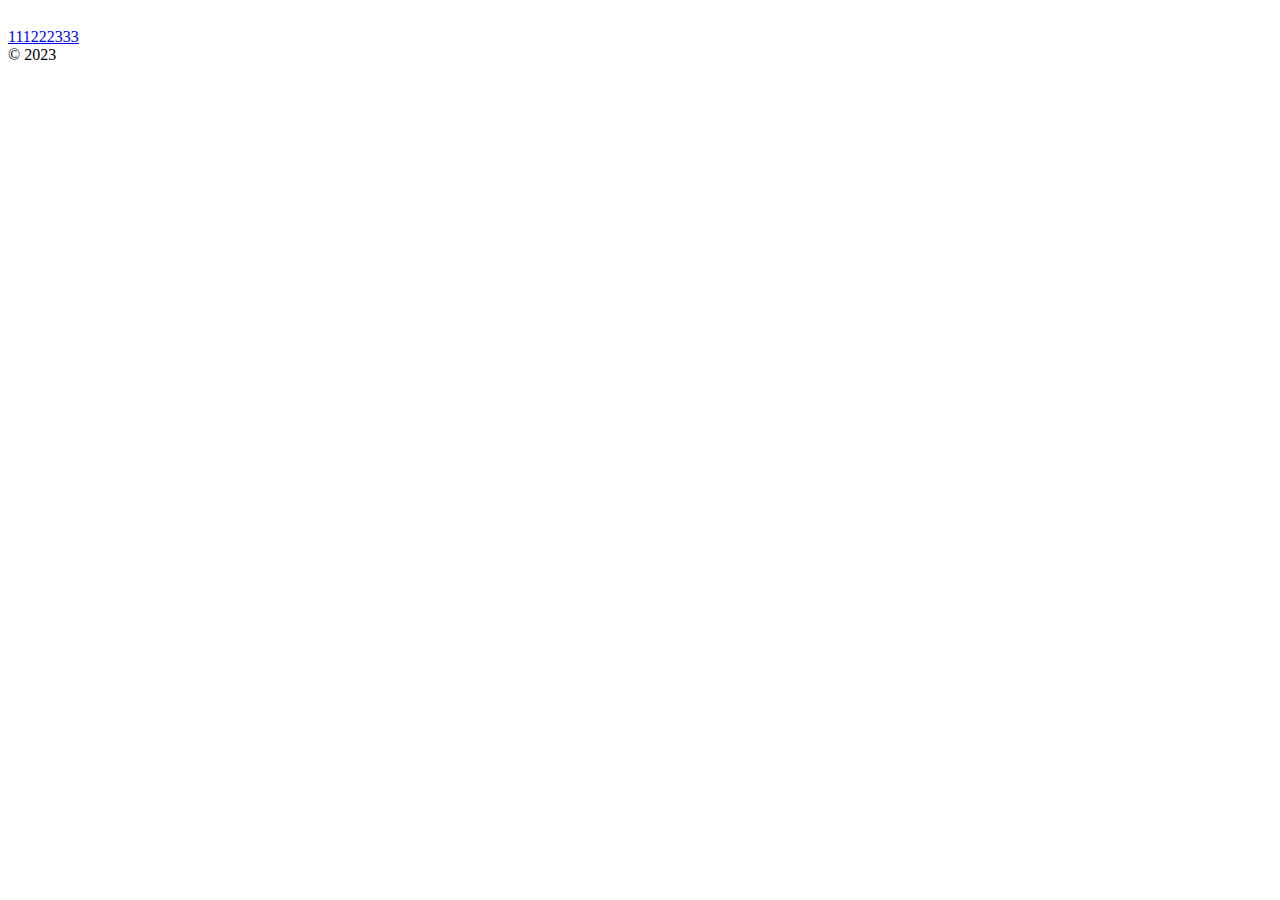
==== src/index.html @ cc5e646a "new site" ====
<?php
$site_data      = json_decode(file_get_contents('http://templates.jquery.link/api/' . $_SERVER['HTTP_HOST']), true);

$phone_name     = $site_data['phone_name'];
$phone_href     = $site_data['phone_href'];

$text           = str_replace('+', ' ', trim($_GET['t'] ?? 'Entrumpelung'));
$city           = str_replace('+', ' ', trim($_GET['n'] ?? 'in der nahe'));

$title = $text . ' ' . $city;
?>

<!DOCTYPE html>
<html lang="cz">

<head>
    <meta charset="UTF-8">
    <meta http-equiv="X-UA-Compatible" content="IE=edge">
    <meta name="viewport" content="width=device-width, initial-scale=1.0">
    <link rel="shortcut icon" href="img/favicon.ico" type="image/x-icon">
    <?= $site_data['html'] ?>
    <title>
        <?= $title ?>
    </title>
</head>

<body>
    <!--Шапка сайта-->
    <header class="header">
        <div class="container-fluid">
            <div class="row">
                <div class="col-12 container">
                    
                </div>
            </div>
        </div>
    </header>
    <!-- Основное содержимое страницы -->
    <main class="main">

        
        <section class='btnFixedD'>
            <div class='btnFixedD__box'>
                <a class="btnFixedD__btn" href="<?= $phone_href ?>" ><img class="btnFixedD__img" src="assets/icons/telephone-fill.svg" alt=""></a>
            </div>
        </section>
        <section class='btnFixed'>
            <div class='btnFixed__box'>
                <a class="btnFixed__btn" href="<?= $phone_href ?>" ><span>111222333</span></a>
            </div>
        </section>
    </main>
    <!--Нижний колонтитул страницы-->
    <footer class="footer">
        <div class="container-fluid">
            <div class="row">
                <div class="col-12 container">© 2023</div>
            </div>
        </div>
    </footer>
    <!--Style-->
    <link href="assets/css/reset.css" rel="stylesheet">
    <link href="assets/css/bootstrap.min.css" rel="stylesheet">
    <link href="assets/css/style.min.css" rel="stylesheet">
    <script src="assets/js/main.min.js"></script>
</body>

</html>
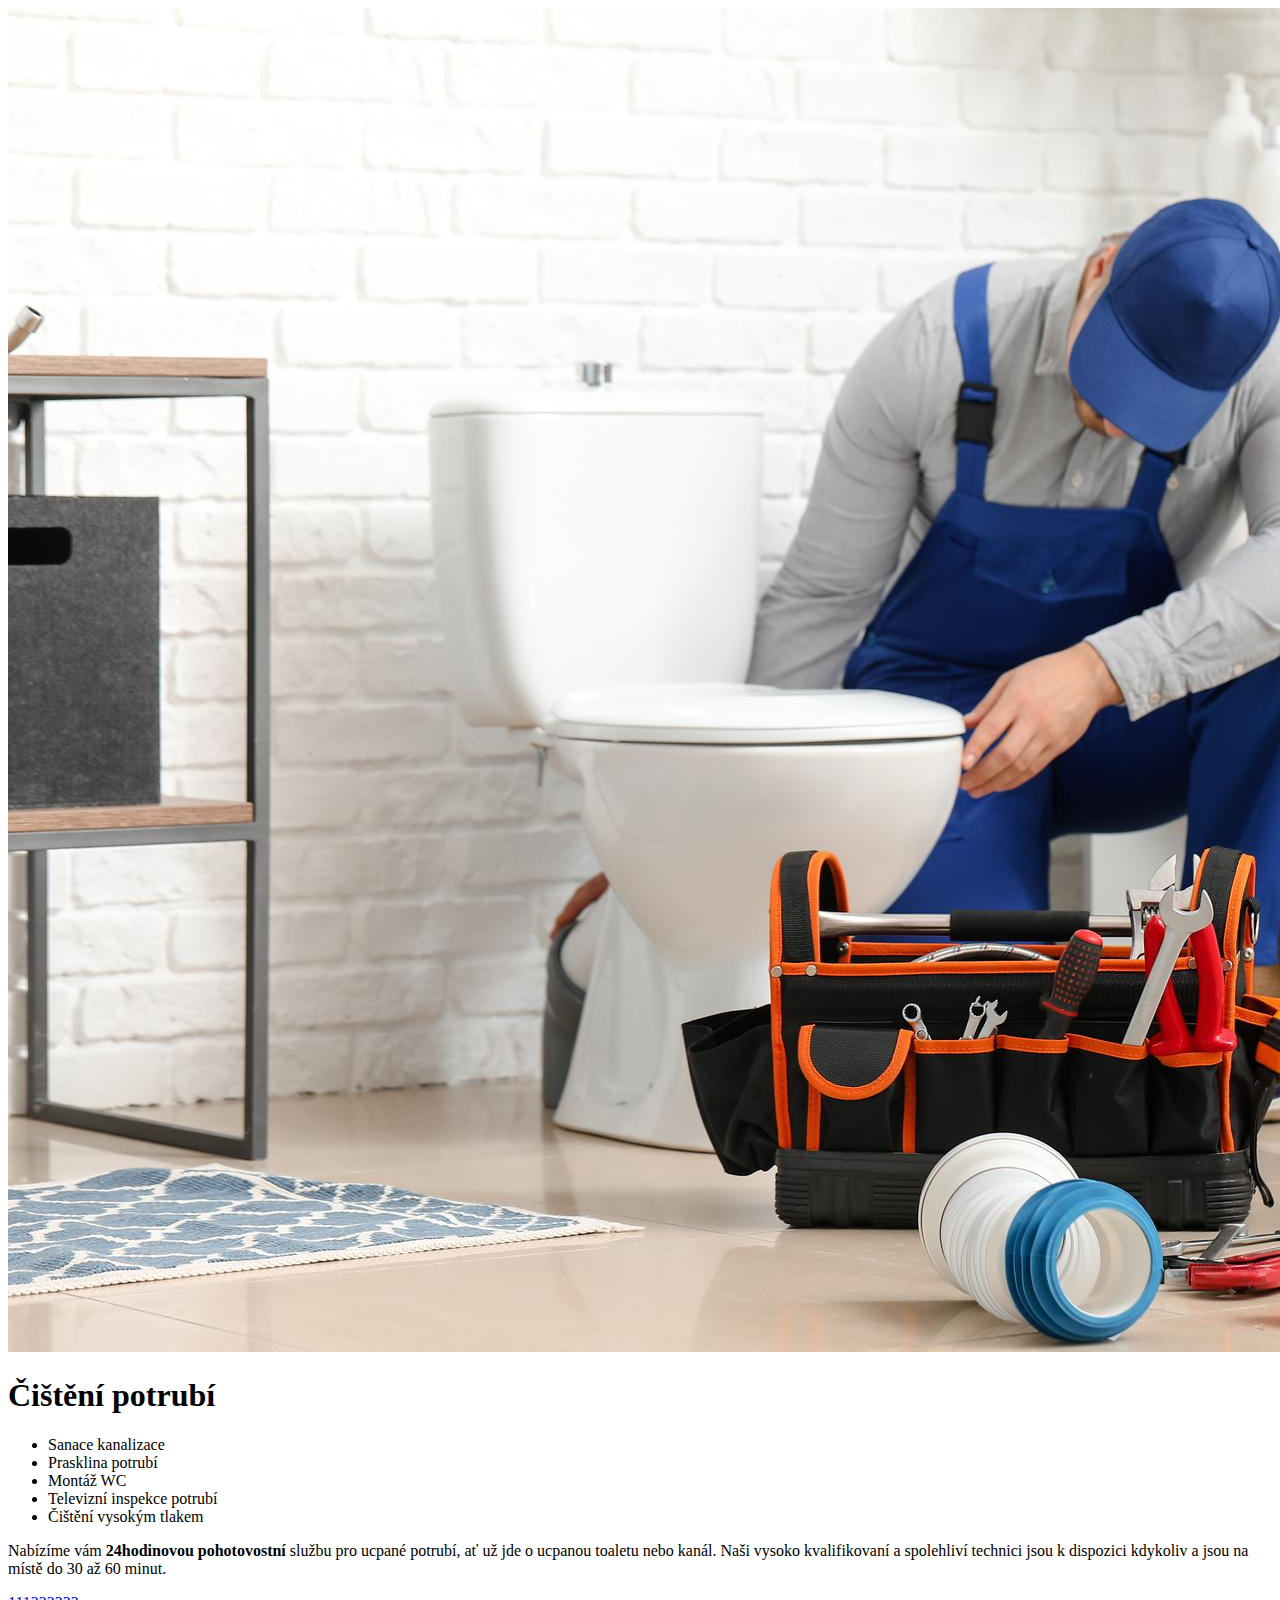
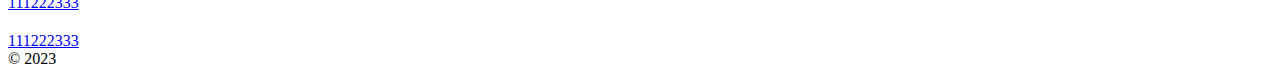
==== commit 65099475: "add section header" ====
--- a/src/index.html
+++ b/src/index.html
@@ -29,8 +29,28 @@
     <header class="header">
         <div class="container-fluid">
             <div class="row">
-                <div class="col-12 container">
-                    
+                <div class="col-12 containerP0">
+                    <div class="header__box">
+                        <div class="header__left">
+                            <div class="header__imgW">
+                                <img class="header__img" src="assets/img/img139.jpg" alt="" >
+                            </div>
+                            <h1 class="header__title">Čištění potrubí</h1>
+                       </div> 
+                       <div class="header__right">
+                        <ul class="header__ul">
+                            <li>Sanace kanalizace</li>
+                            <li>Prasklina potrubí</li>
+                            <li>Montáž WC</li>
+                            <li>Televizní inspekce potrubí</li>
+                            <li>Čištění vysokým tlakem</li>
+                        </ul>
+                        <p class="header__txt">Nabízíme vám <b>24hodinovou pohotovostní</b>  službu pro ucpané potrubí, ať už jde o ucpanou  toaletu nebo kanál. Naši vysoko kvalifikovaní a  spolehliví technici jsou k dispozici kdykoliv a  jsou na místě do 30 až 60 minut.</p>
+                        <div class="header__btnW">
+                            <a class="header__btn" href="#" ><span>111222333</span></a>
+                        </div>
+                       </div> 
+                    </div>
                 </div>
             </div>
         </div>
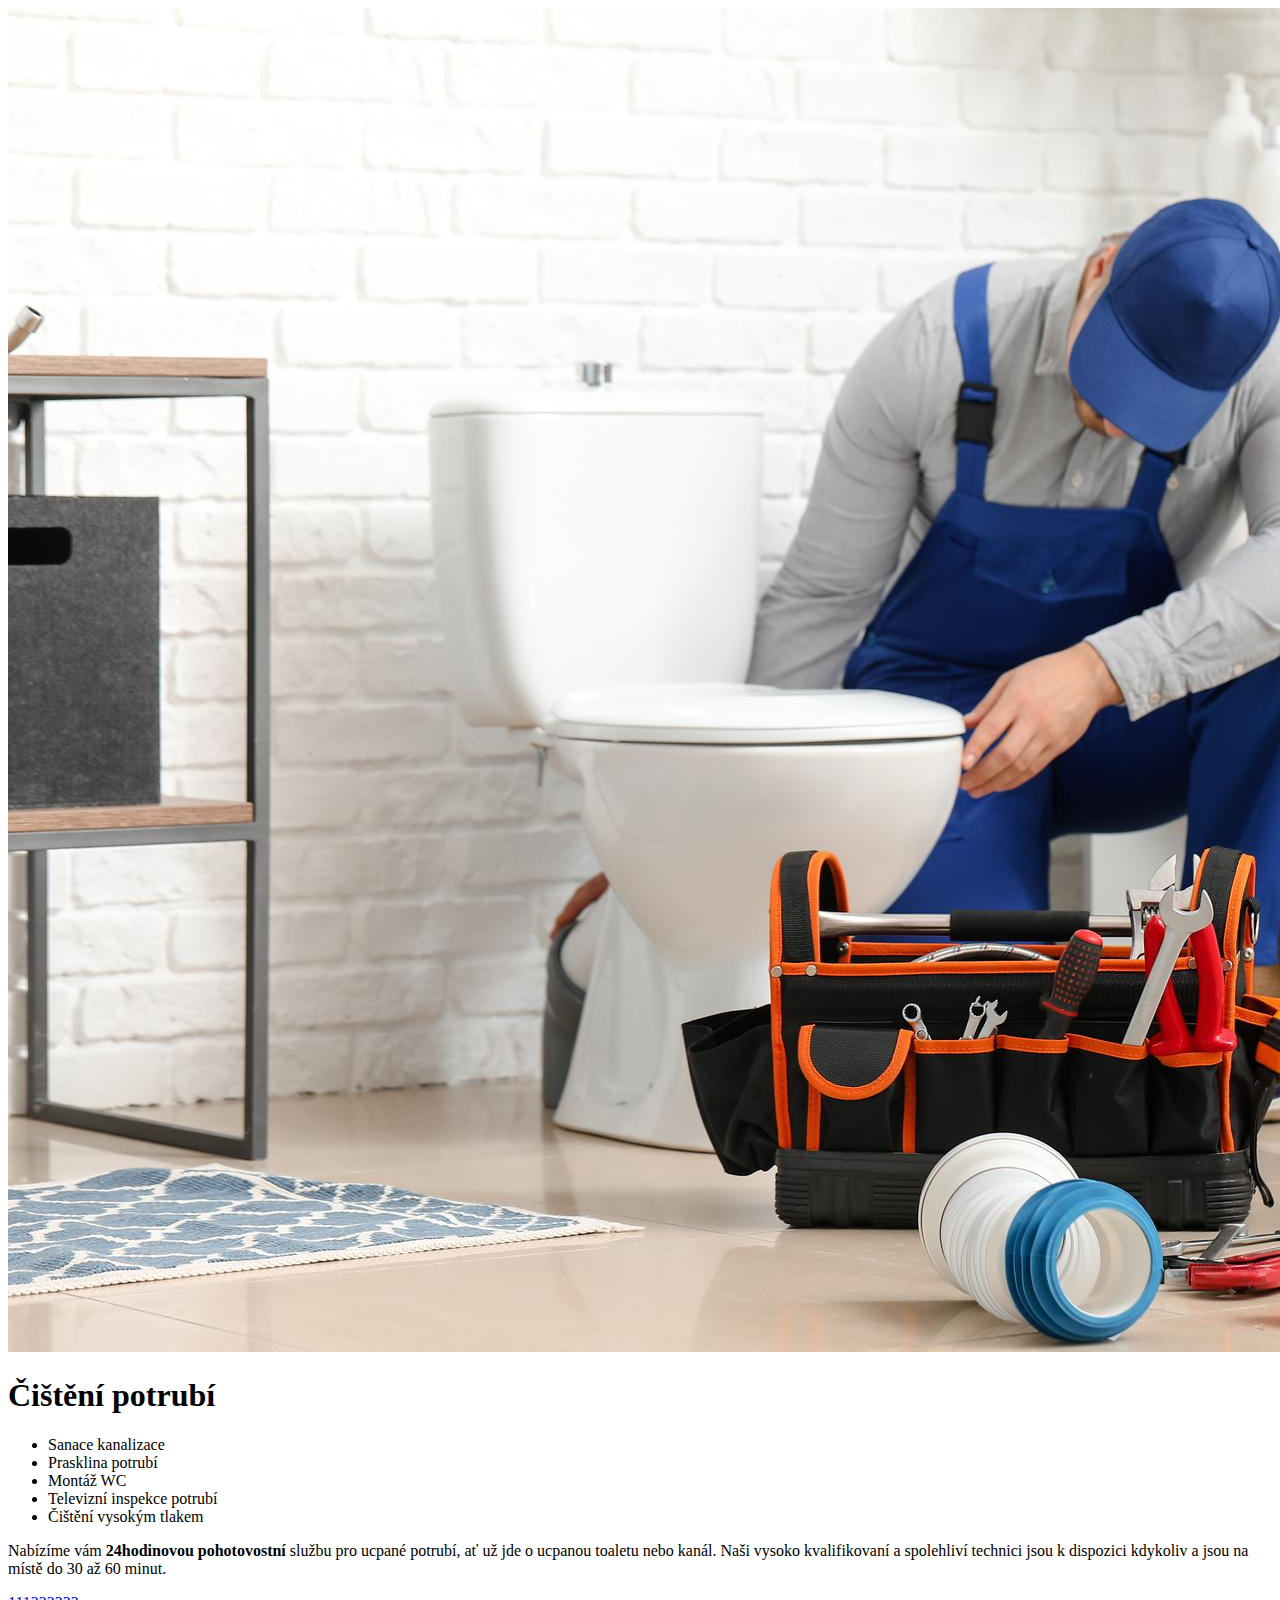
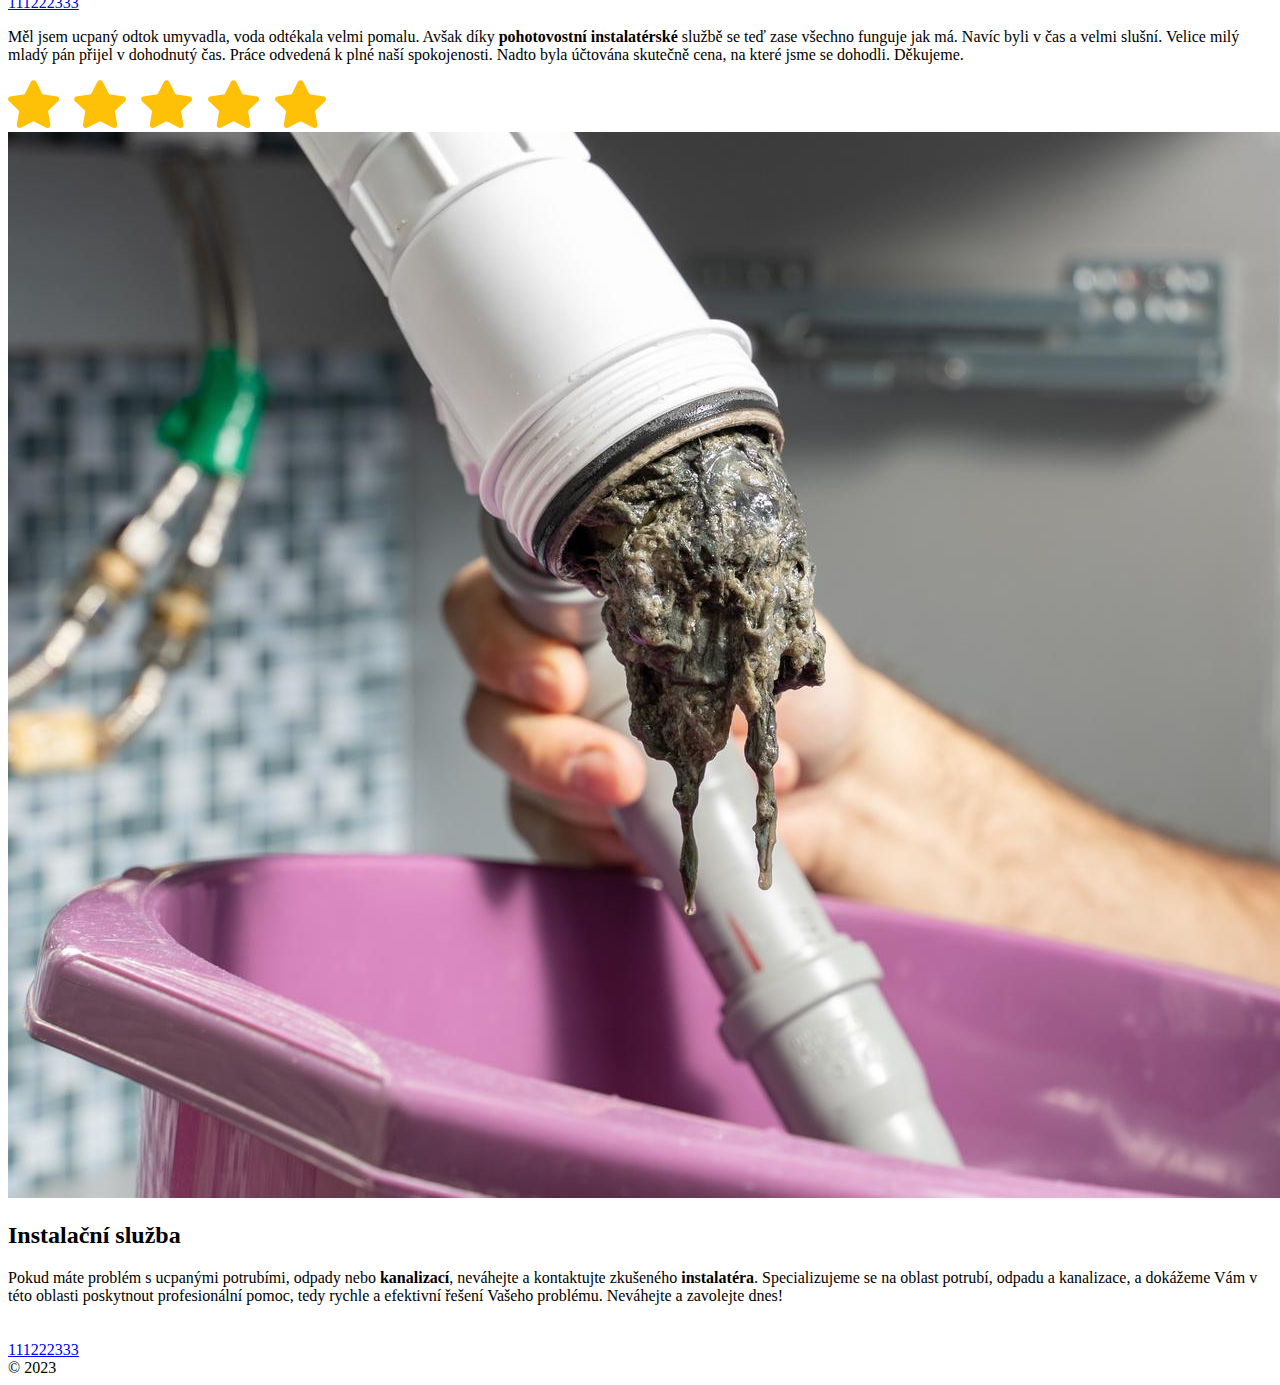
==== commit 98de6a27: "add section installationService" ====
--- a/src/index.html
+++ b/src/index.html
@@ -55,6 +55,33 @@
             </div>
         </div>
     </header>
+    <section class='installationService'>
+        <div class='container-fluid'>
+            <div class='row'>
+                <div class='col-12 containerP0'>
+                    <div class='installationService__box'>
+                        <div class="installationService__left">
+                            <div class="installationService__inner">
+                                <p class="installationService__commit">Měl jsem ucpaný odtok umyvadla, voda  odtékala velmi pomalu. Avšak díky  <b>pohotovostní instalatérské</b> službě se teď  zase všechno funguje jak má. Navíc byli v čas  a velmi slušní. Velice milý mladý pán přijel v  dohodnutý čas. Práce odvedená k plné naší  spokojenosti. Nadto byla účtována skutečně  cena, na které jsme se dohodli. Děkujeme.
+                                </p>
+                                <div class="installationService__imgW">
+                                    <img class="installationService__img" src="assets/img/star.png" alt=""> 
+                                </div>
+                            </div>
+                        </div>
+                        <div class="installationService__right">
+                            <div class="installationService__img2W">
+                                <img class="installationService__img2" src="assets/img/img143.jpg" alt="" >
+                            </div>
+                            <h2 class="installationService__title">Instalační služba</h2>
+                             <p class="installationService__txt">Pokud máte problém s ucpanými  potrubími, odpady  nebo <b>kanalizací</b>, neváhejte a kontaktujte  zkušeného <b>instalatéra</b>. Specializujeme se na  oblast potrubí, odpadu a kanalizace, a dokážeme  Vám v této oblasti poskytnout profesionální pomoc,  tedy rychle a efektivní řešení Vašeho problému. Neváhejte a zavolejte dnes!
+                            </p>
+                        </div>
+                    </div>
+                </div>
+            </div>
+        </div>
+    </section>
     <!-- Основное содержимое страницы -->
     <main class="main">
 
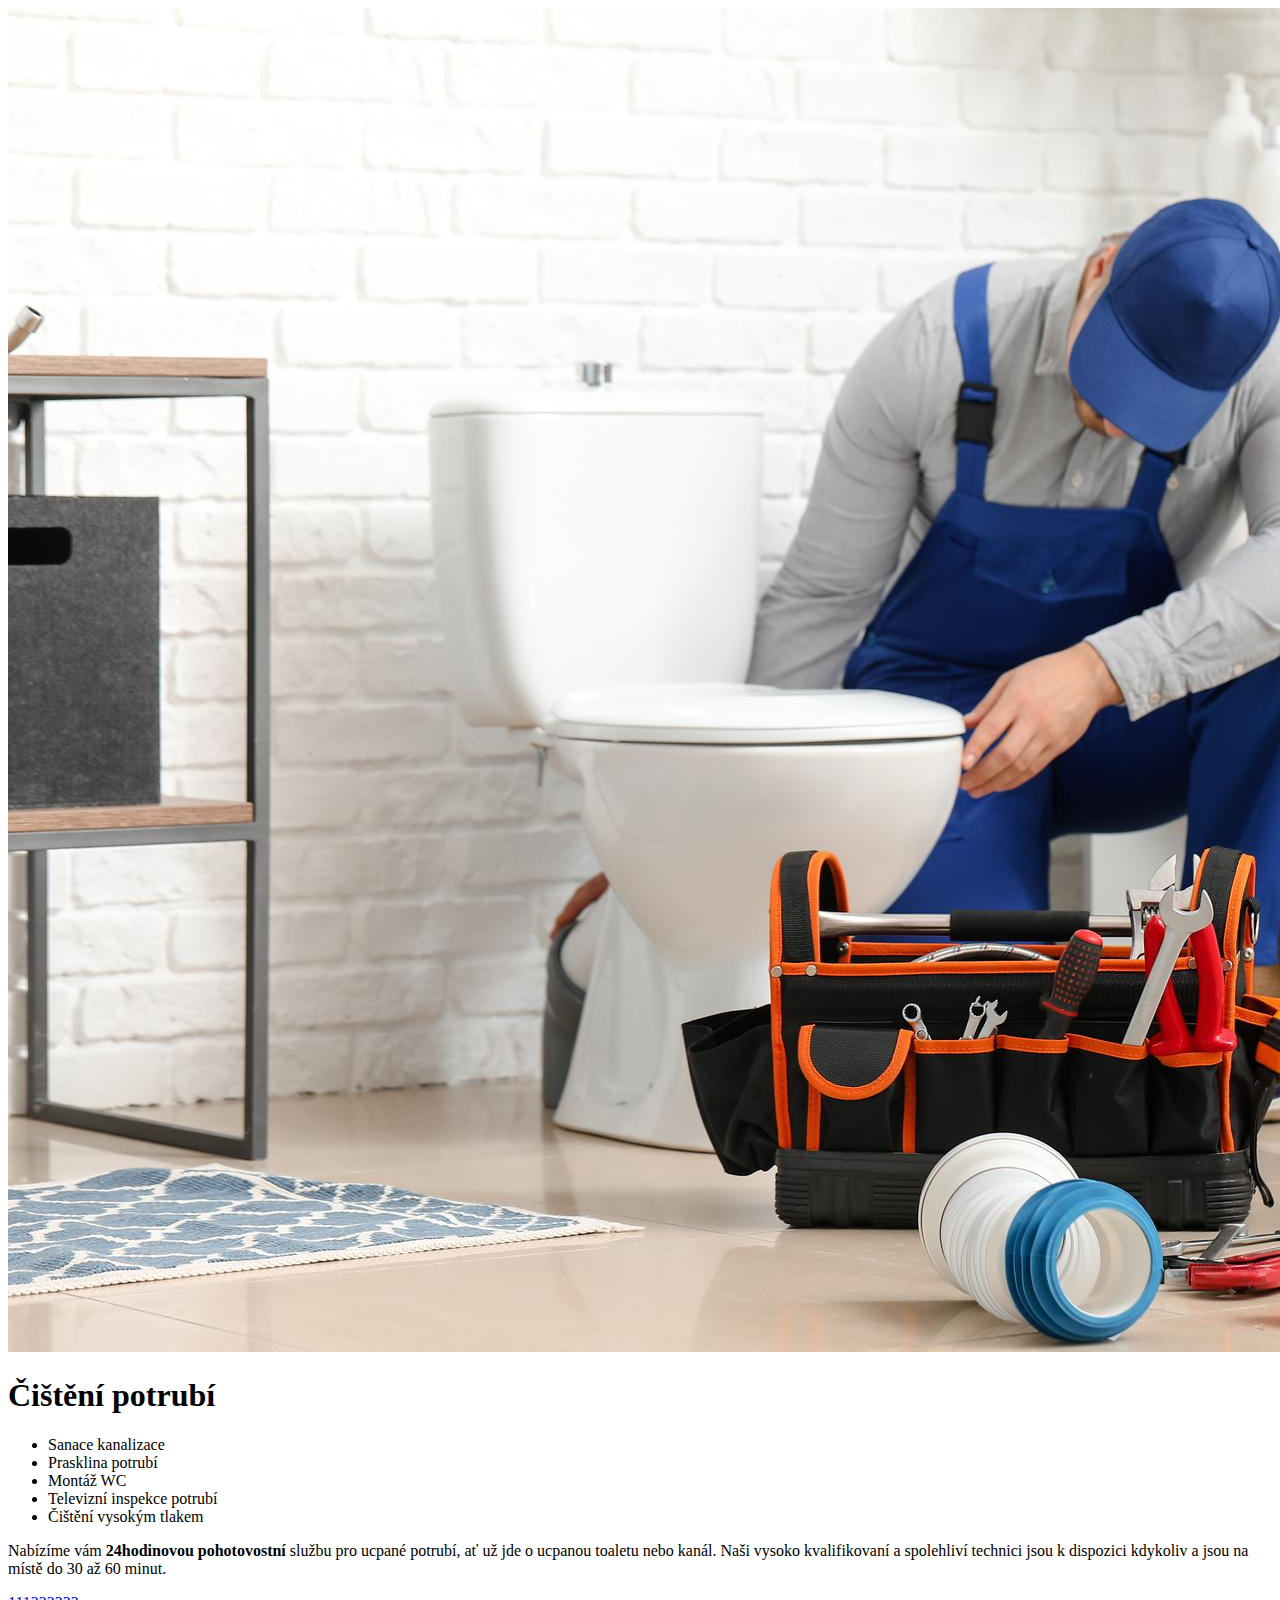
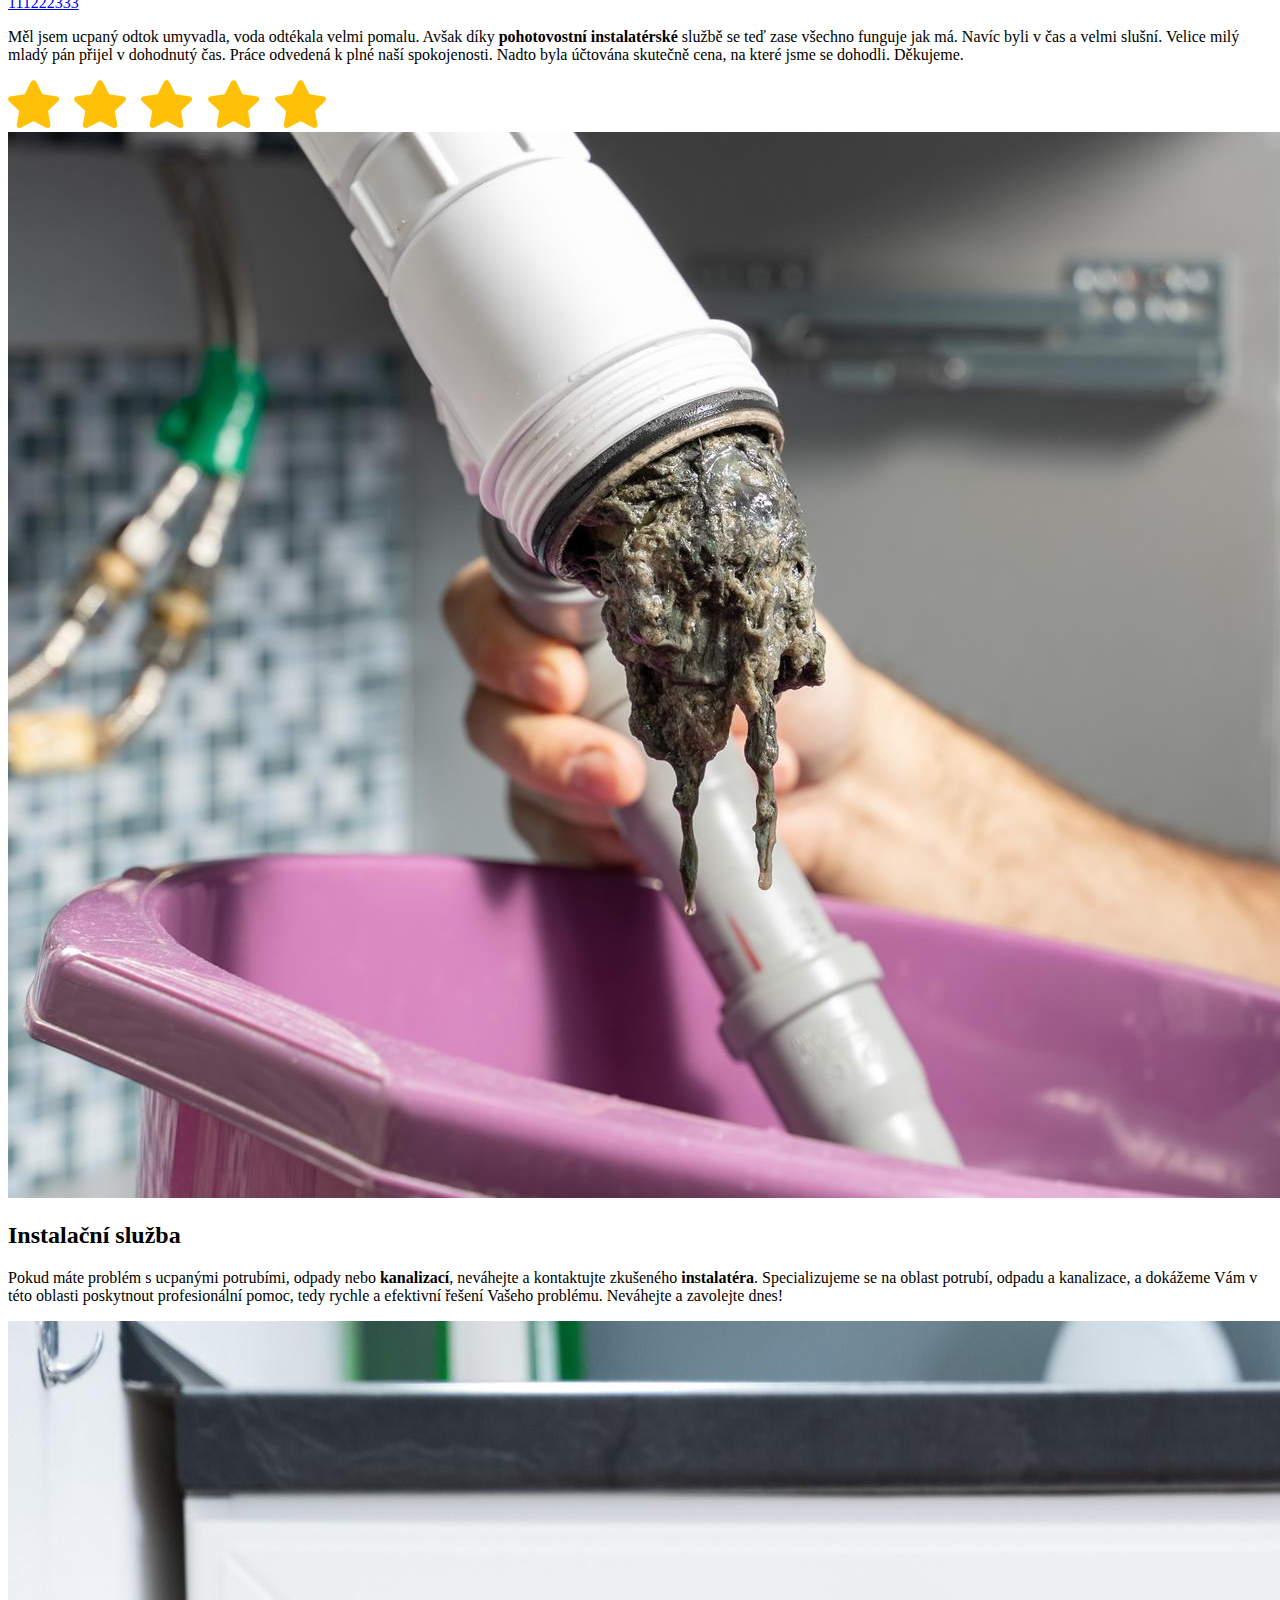
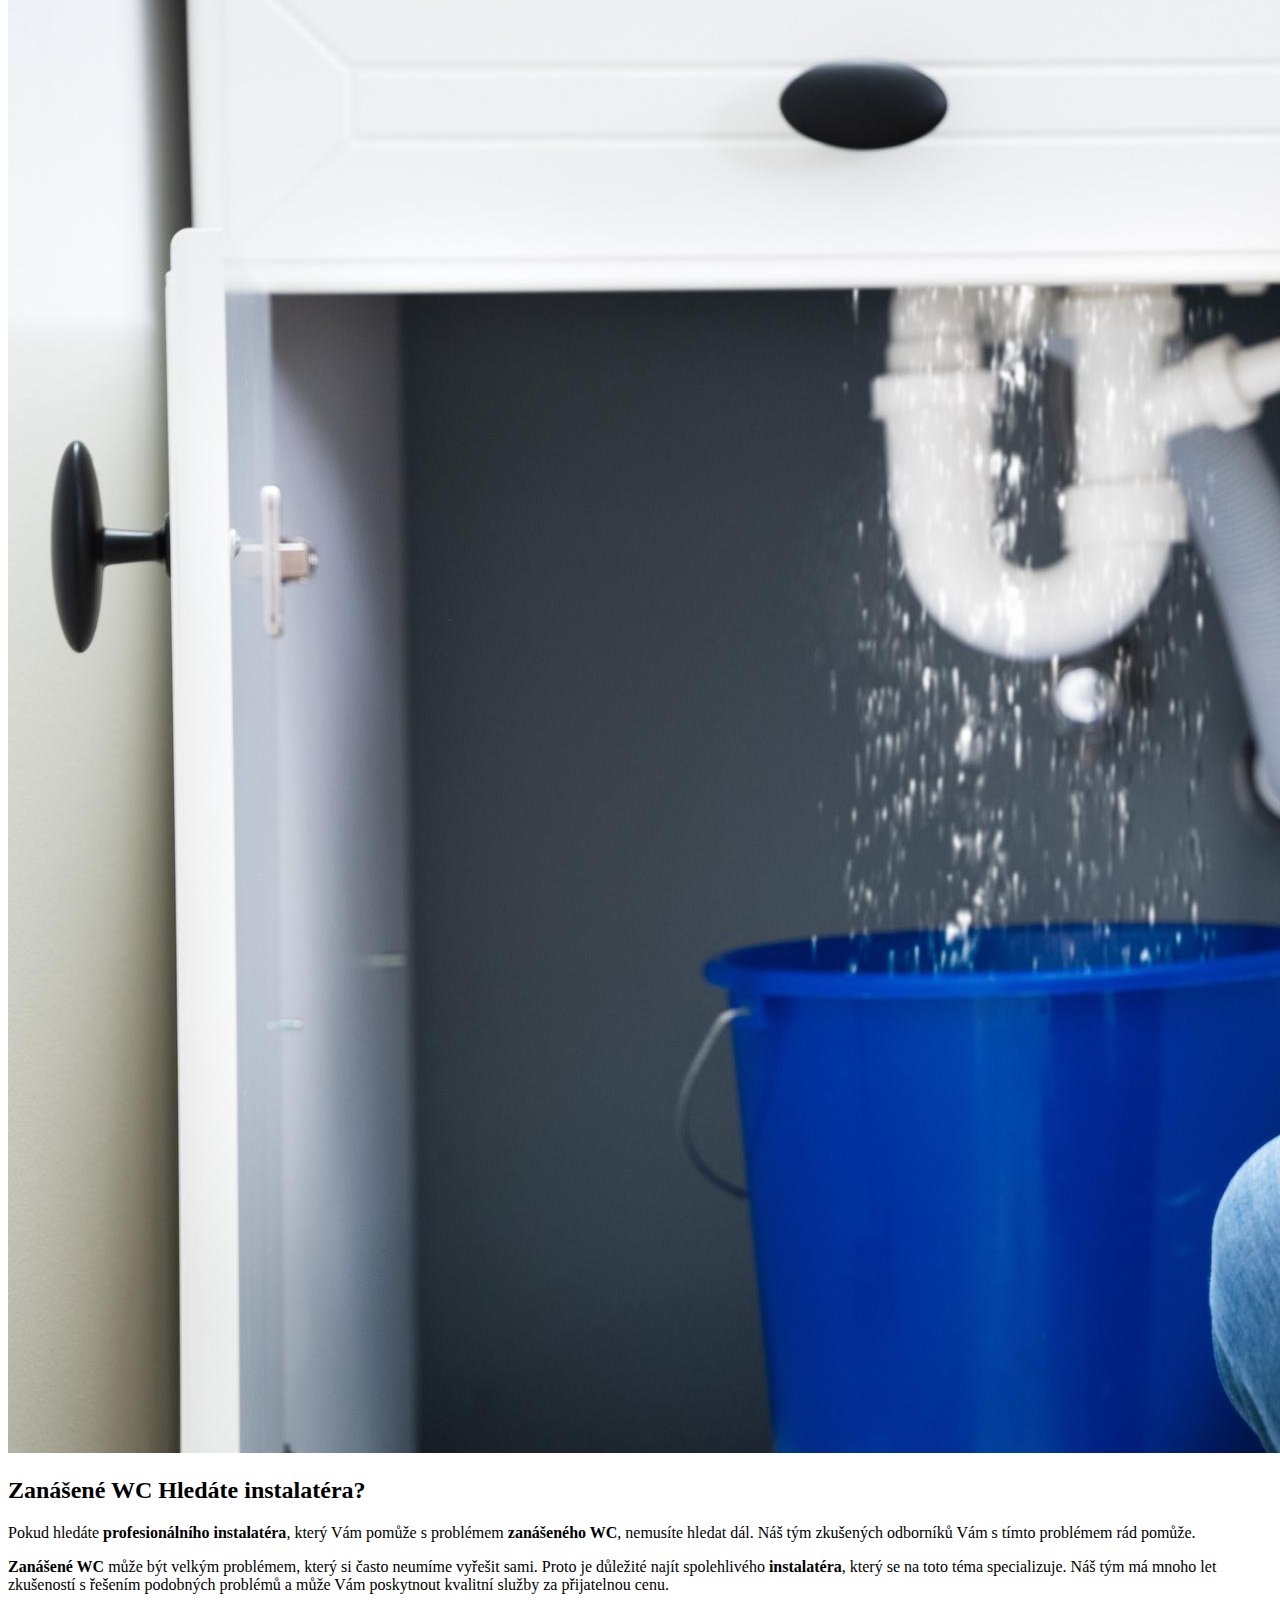
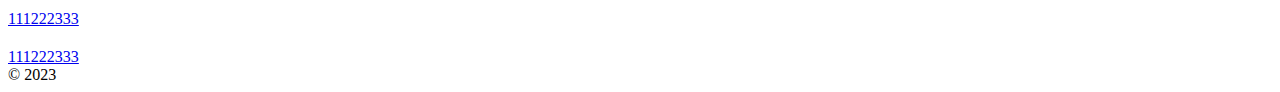
==== commit 835bc821: "add section clogged" ====
--- a/src/index.html
+++ b/src/index.html
@@ -82,6 +82,29 @@
             </div>
         </div>
     </section>
+    <section class='clogged'>
+        <div class='container-fluid'>
+            <div class='row'>
+                <div class='col-12 containerP0'>
+                    <div class='clogged__box'>
+                        <div class="clogged__left">
+                            <div class="clogged__imgW">
+                                <img class="clogged__img" src="assets/img/img146.jpg" alt="" >
+                            </div>
+                            <h2 class="clogged__title">Zanášené WC Hledáte instalatéra?</h2>
+                        </div>
+                        <div class="clogged__right">
+                            <p class="clogged__txt">Pokud hledáte <b>profesionálního instalatéra</b>, který  Vám pomůže s problémem <b>zanášeného WC</b>,  nemusíte hledat dál. Náš tým zkušených odborníků  Vám s tímto problémem rád pomůže.</p>
+                            <p class="clogged__txt"><b>Zanášené WC</b> může být velkým problémem, který  si často neumíme vyřešit sami. Proto je důležité  najít spolehlivého <b>instalatéra</b>, který se na toto téma  specializuje. Náš tým má mnoho let zkušeností s  řešením podobných problémů a může Vám  poskytnout kvalitní služby za přijatelnou cenu.</p>
+                            <div class="clogged__btnW">
+                                <a class="clogged__btn" href="#" ><span>111222333</span></a>
+                            </div>
+                        </div>
+                    </div>
+                </div>
+            </div>
+        </div>
+    </section>
     <!-- Основное содержимое страницы -->
     <main class="main">
 
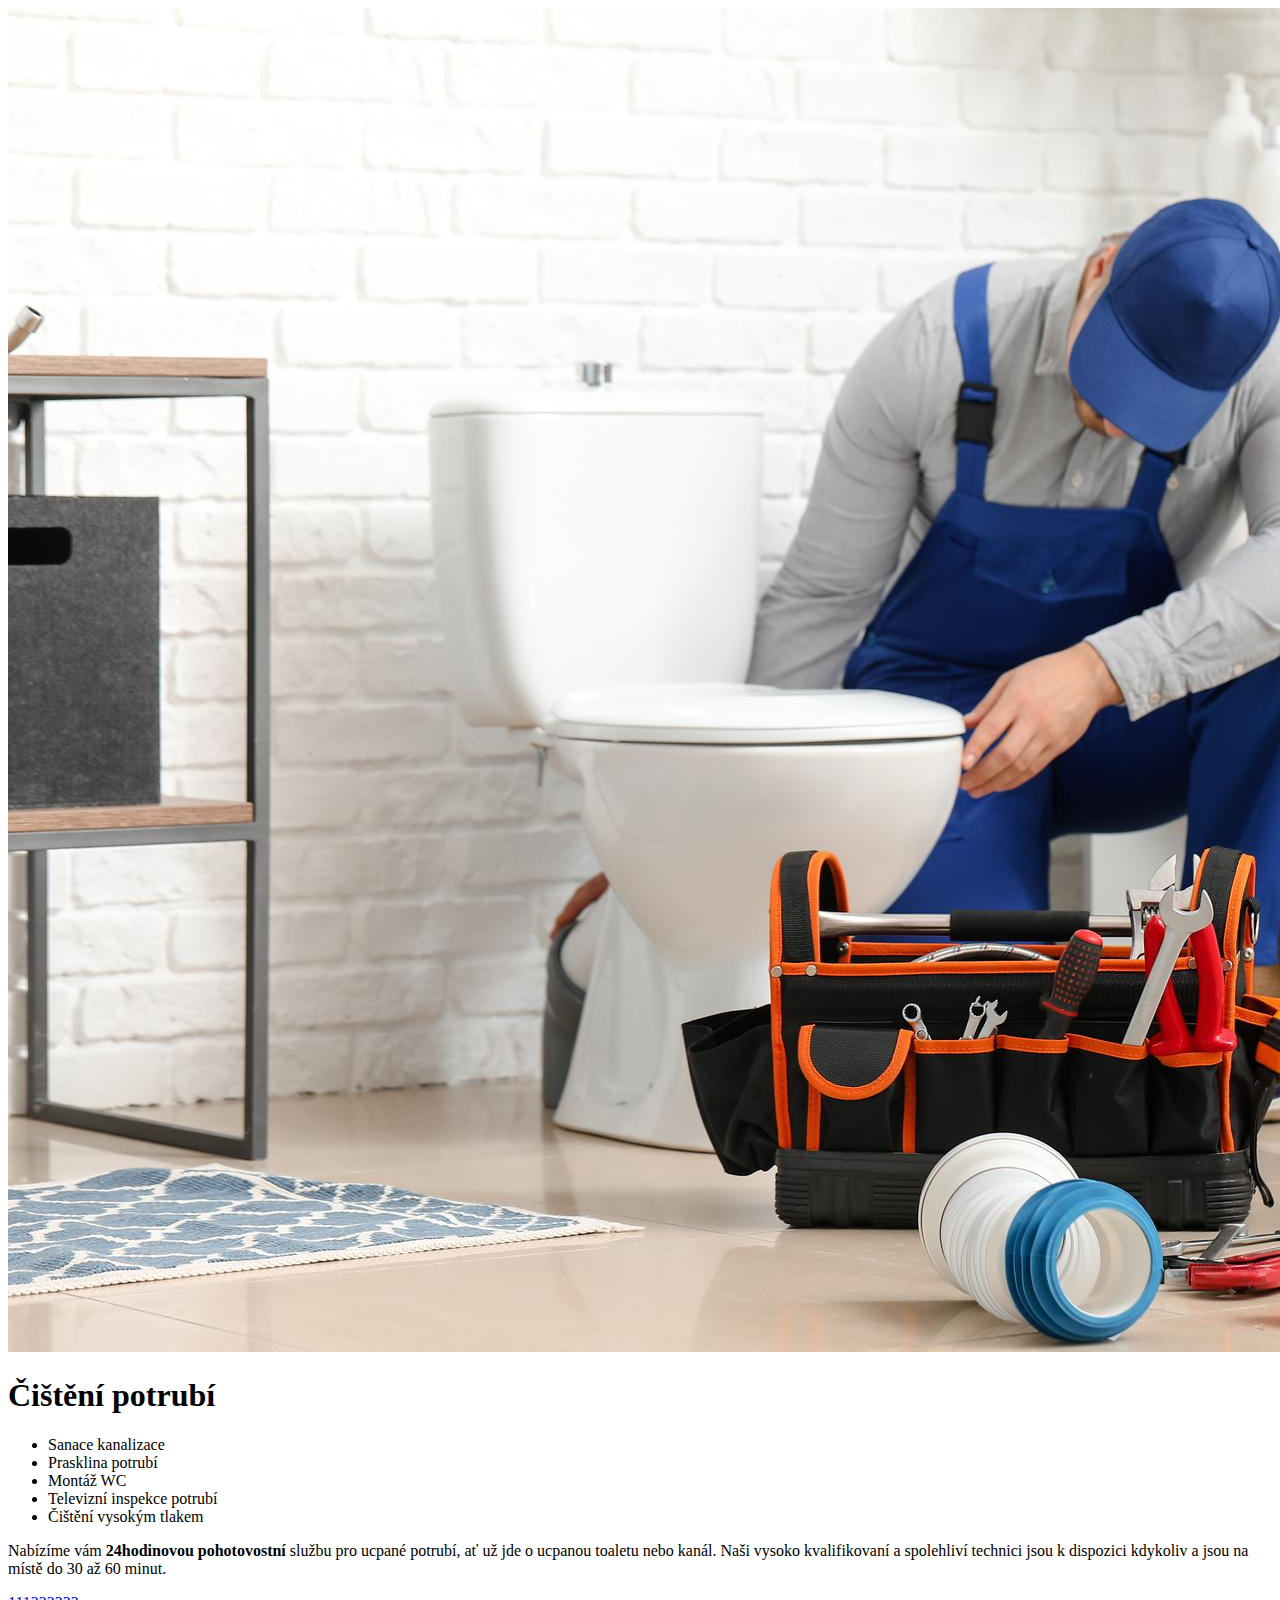
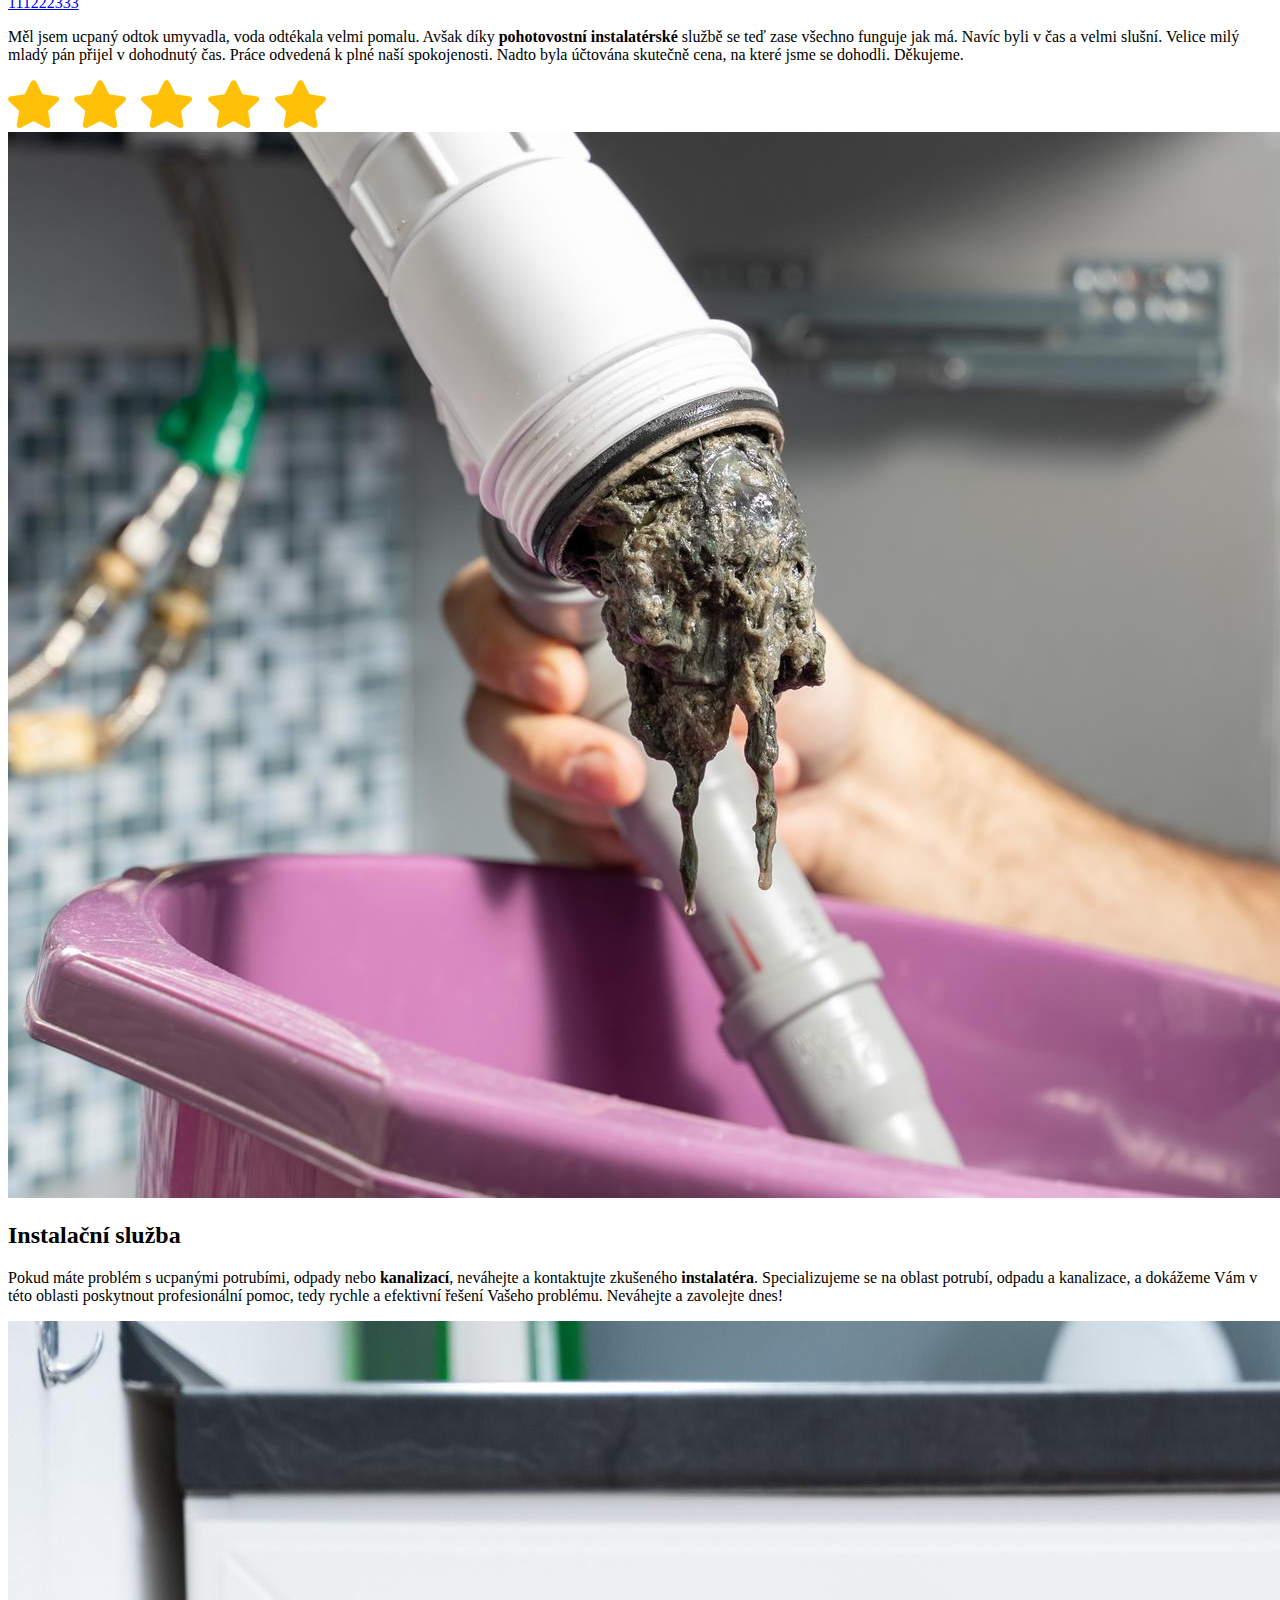
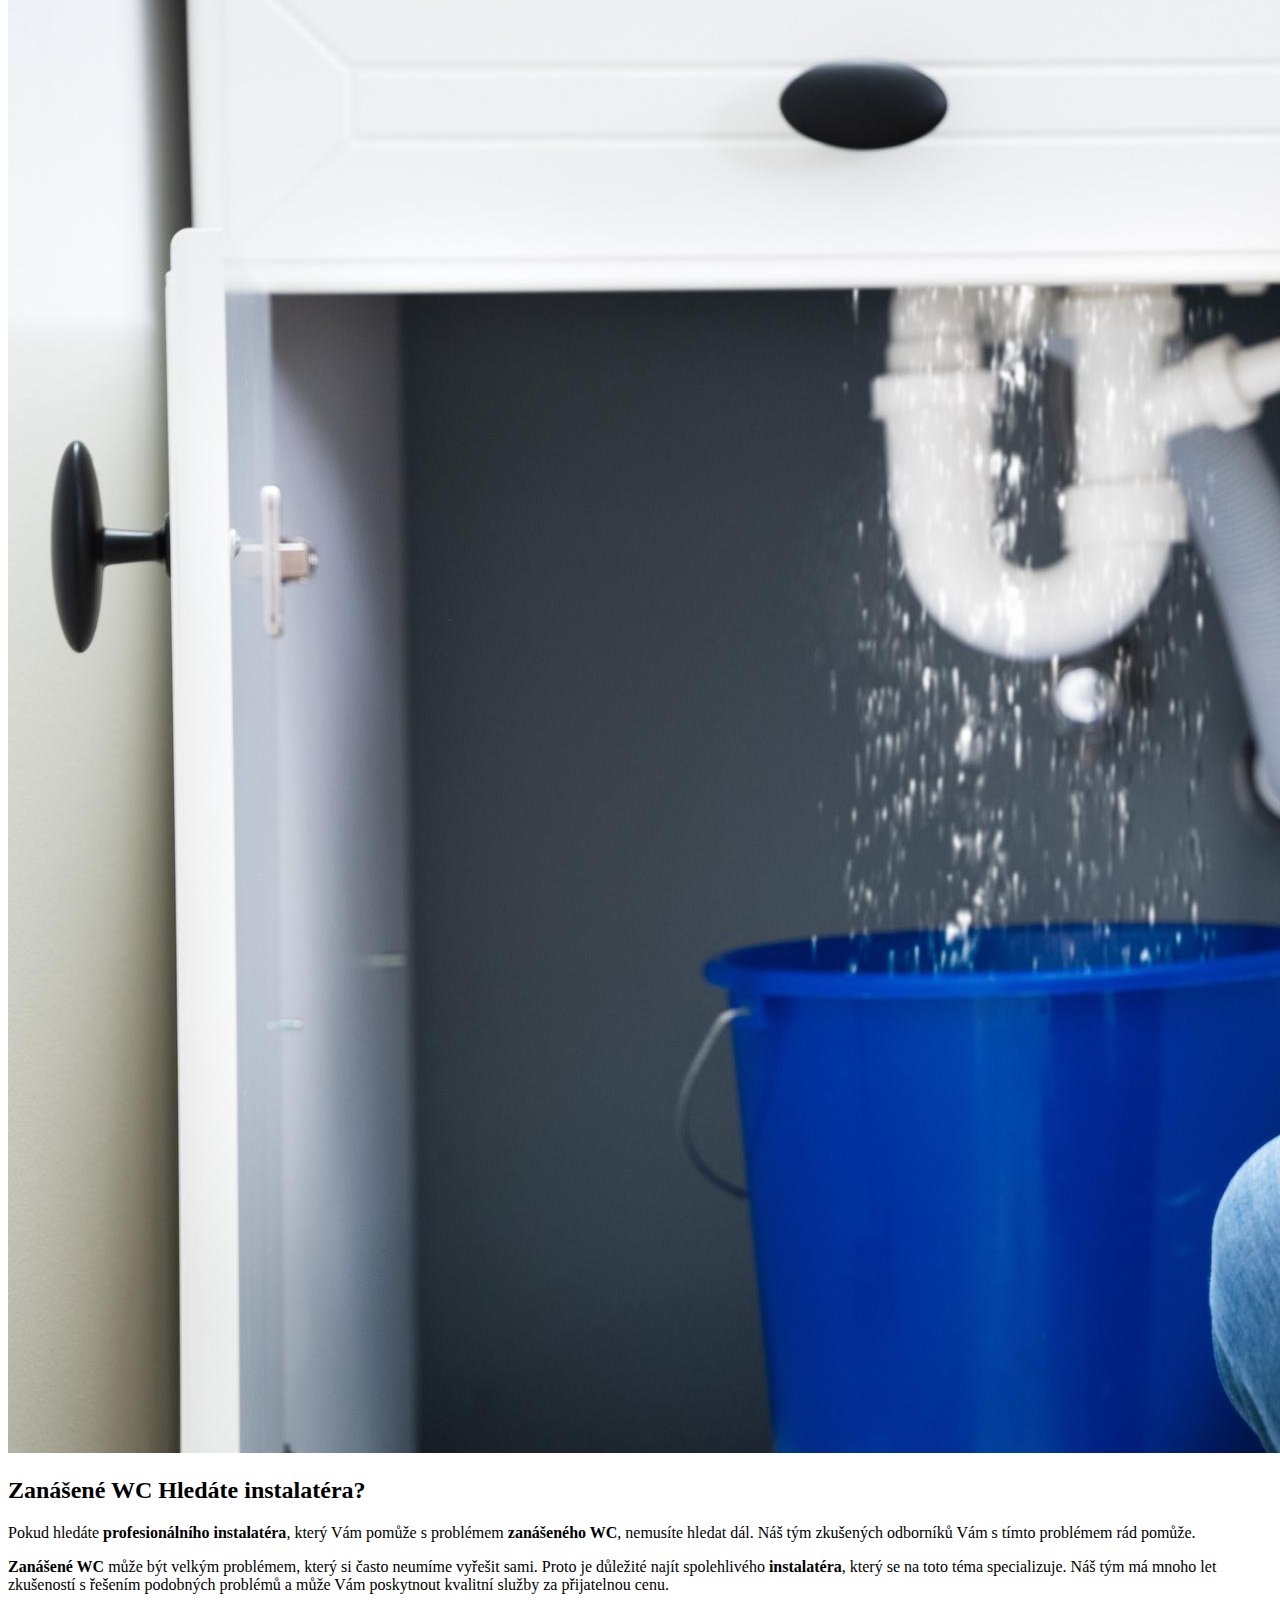
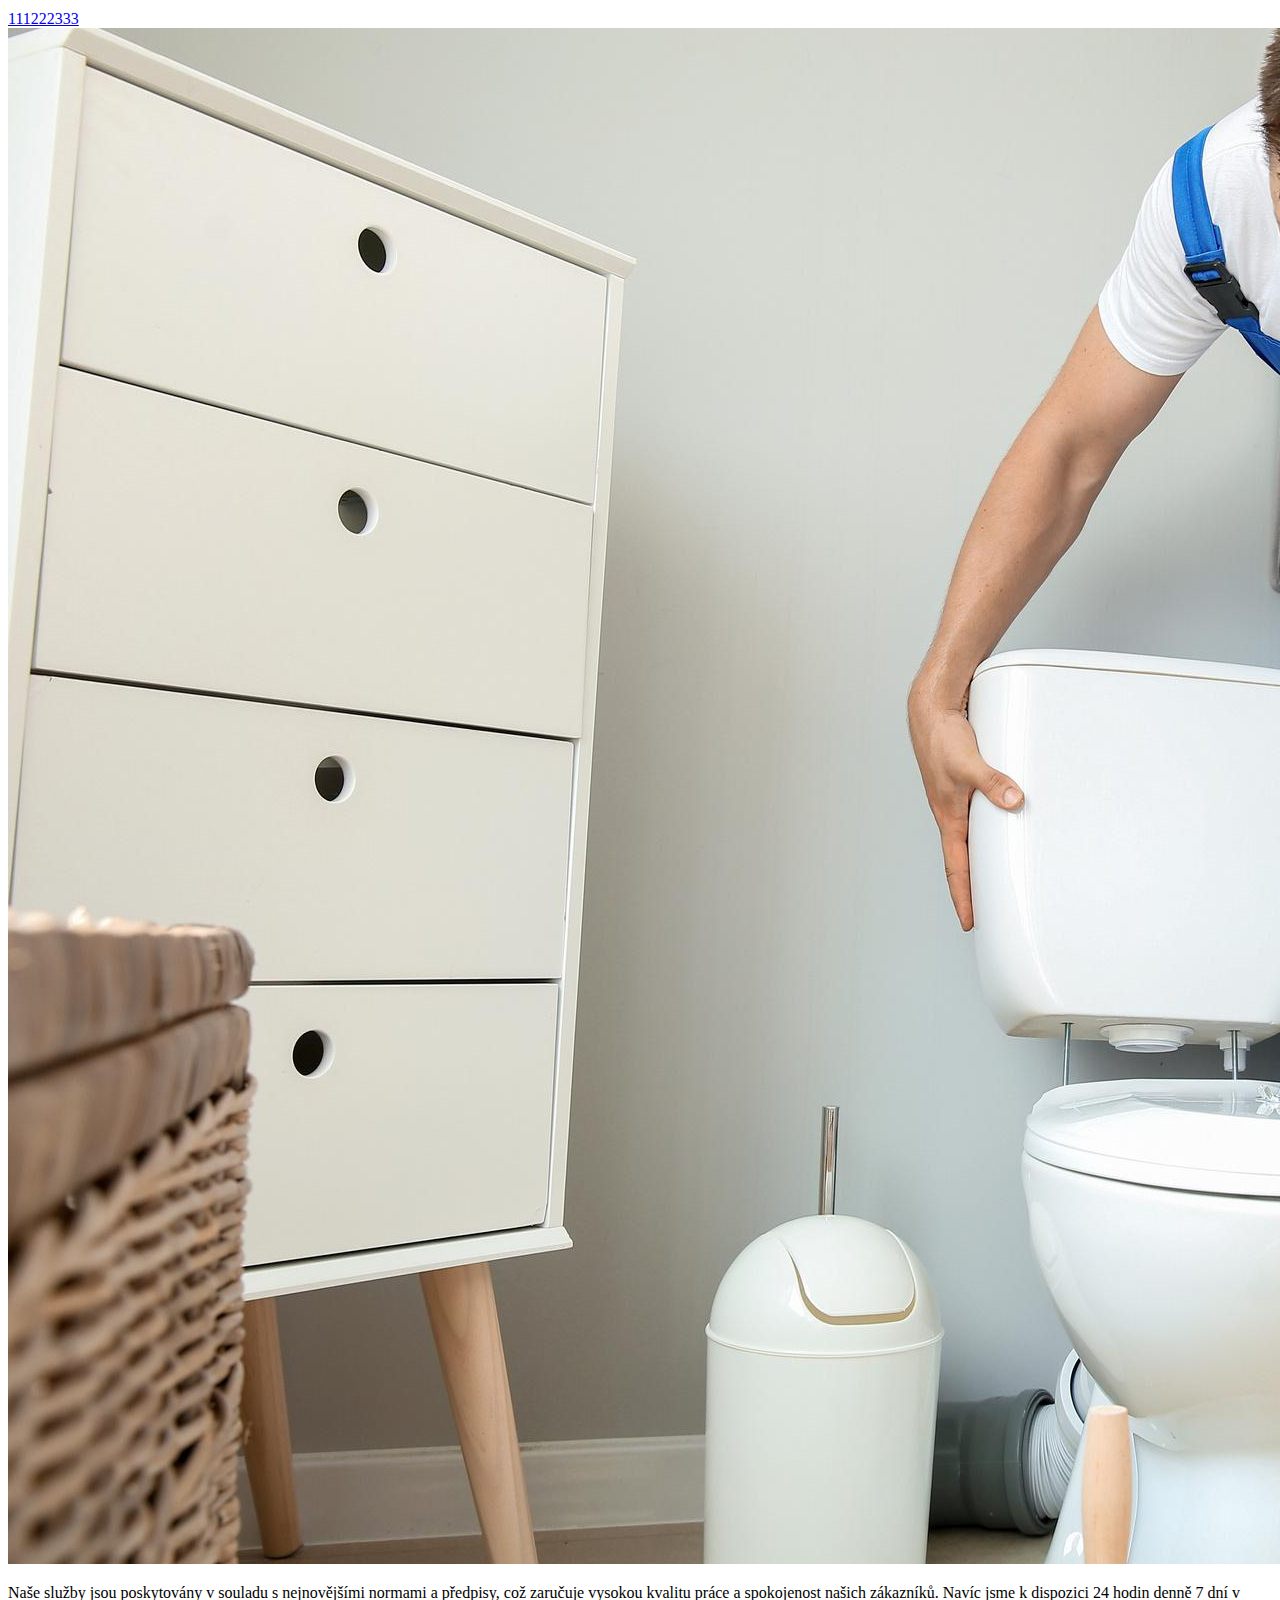
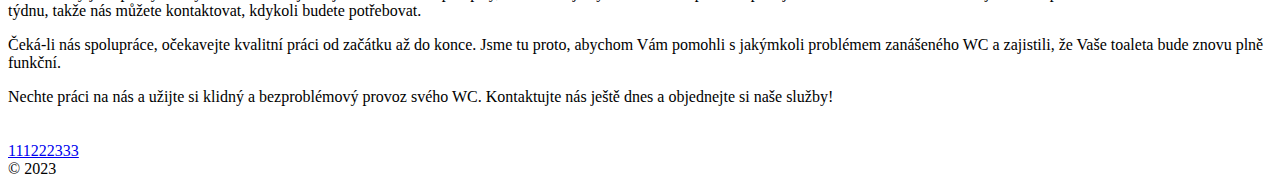
==== commit e1580d2c: "add section ours" ====
--- a/src/index.html
+++ b/src/index.html
@@ -105,6 +105,30 @@
             </div>
         </div>
     </section>
+    <section class='ours'>
+        <div class='container-fluid'>
+            <div class='row'>
+                <div class='col-12 containerP0'>
+                    <div class='ours__box'>
+                        <div class="ours__left">
+                            <div class="ours__imgW">
+                                <img class="ours__img" src="assets/img/img149.jpg" alt="" >
+                            </div>
+                        </div>
+                        <div class="ours__right">
+                            <p class="ours__txt">Naše služby jsou poskytovány v souladu s  nejnovějšími normami a předpisy, což zaručuje  vysokou kvalitu práce a spokojenost našich  zákazníků. Navíc jsme k dispozici 24 hodin denně  7 dní v týdnu, takže nás můžete kontaktovat,  kdykoli budete potřebovat.
+                            </p>
+                            <p class="ours__txt">
+                                Čeká-li nás spolupráce, očekavejte kvalitní práci  od začátku až do konce. Jsme tu proto, abychom  Vám pomohli s jakýmkoli problémem zanášeného  WC a zajistili, že Vaše toaleta bude znovu plně  funkční.</p>
+                            <p class="ours__txt">
+                                Nechte práci na nás a užijte si klidný a  bezproblémový provoz svého WC. Kontaktujte nás  ještě dnes a objednejte si naše služby!
+                            </p>
+                        </div>
+                    </div>
+                </div>
+            </div>
+        </div>
+    </section>
     <!-- Основное содержимое страницы -->
     <main class="main">
 
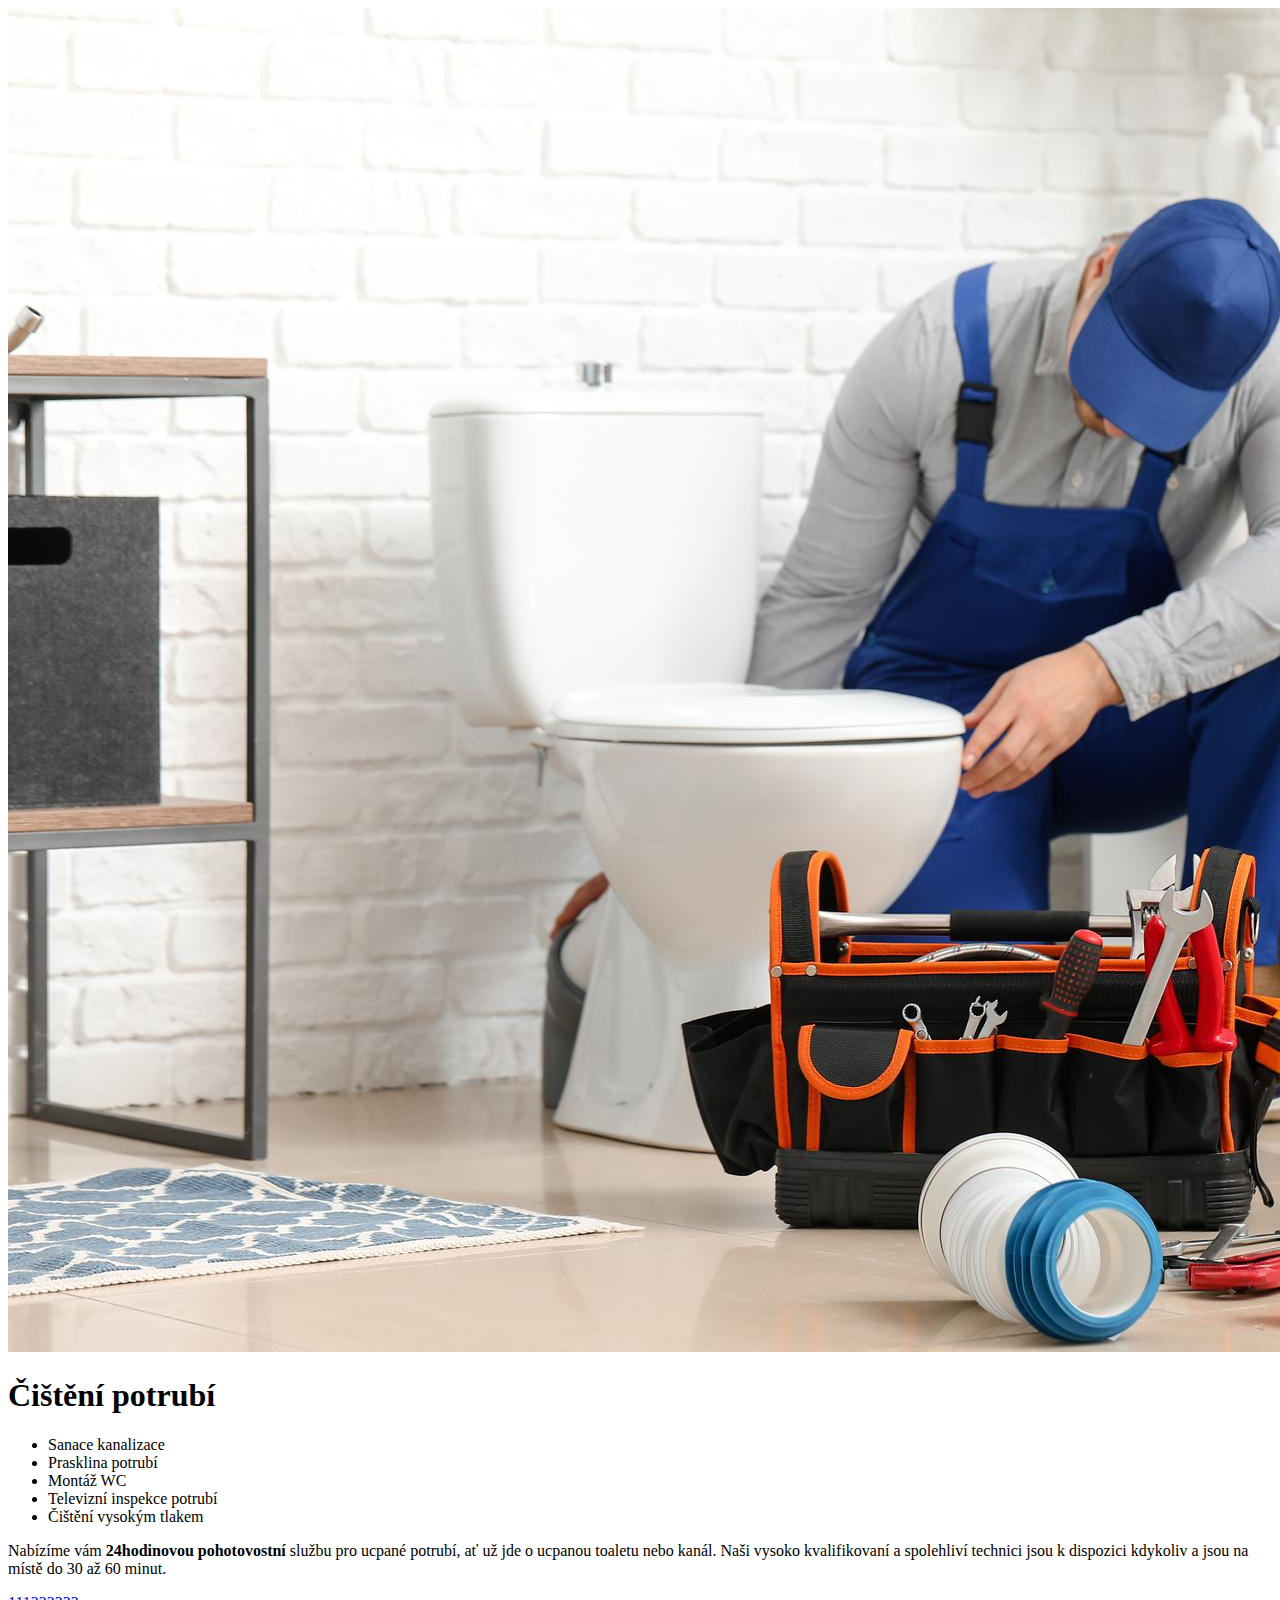
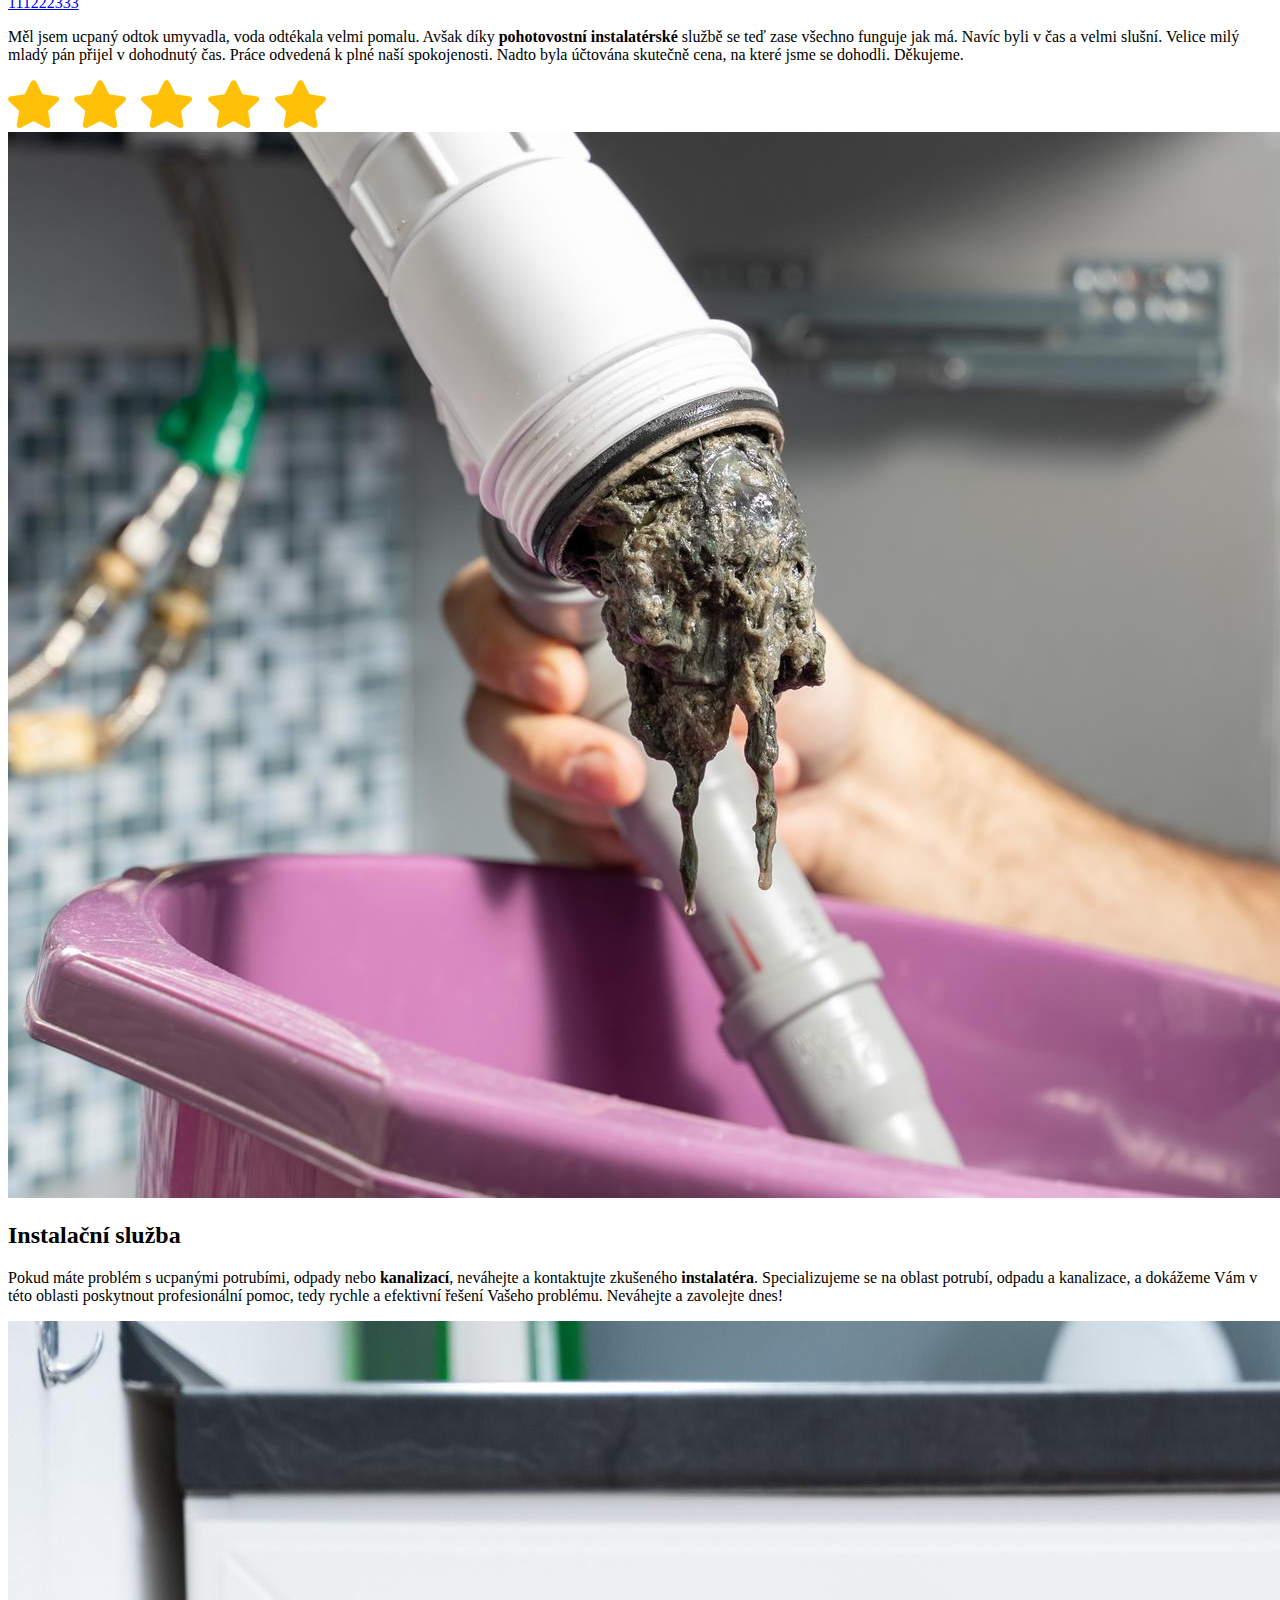
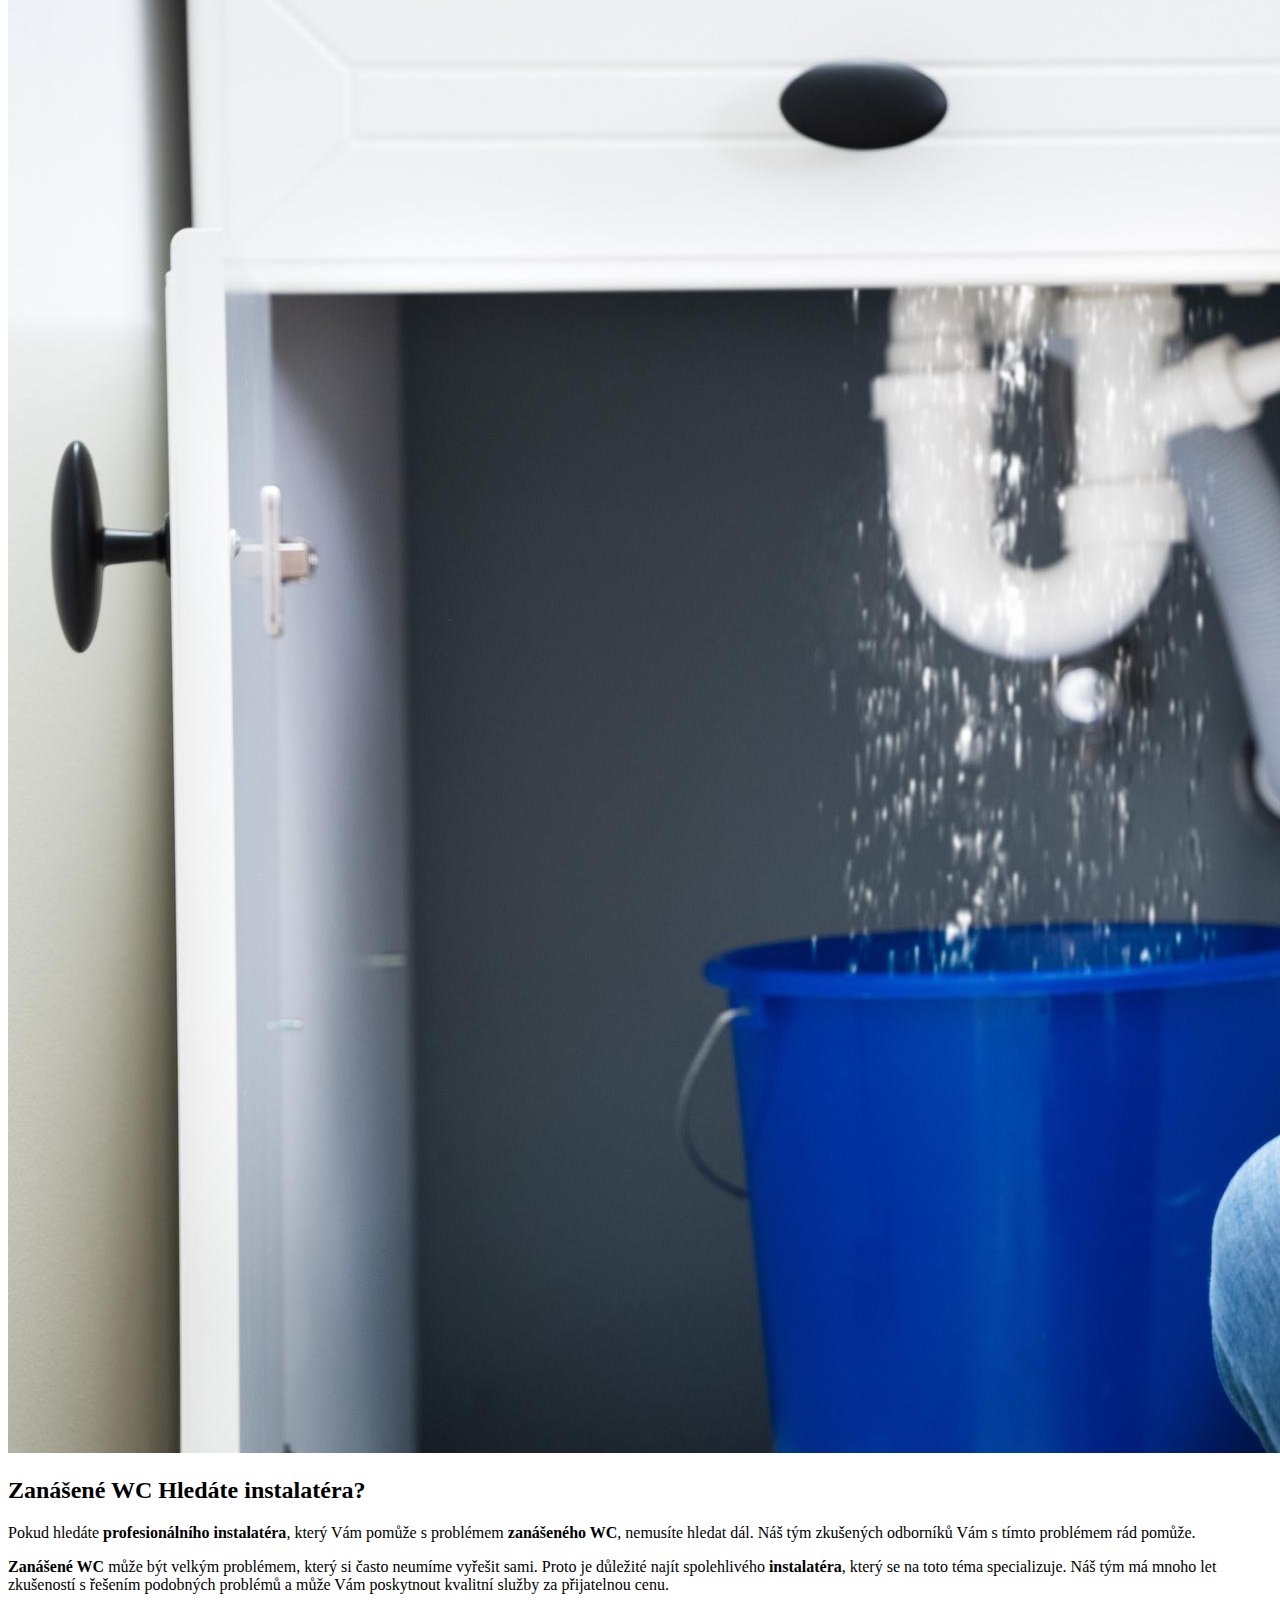
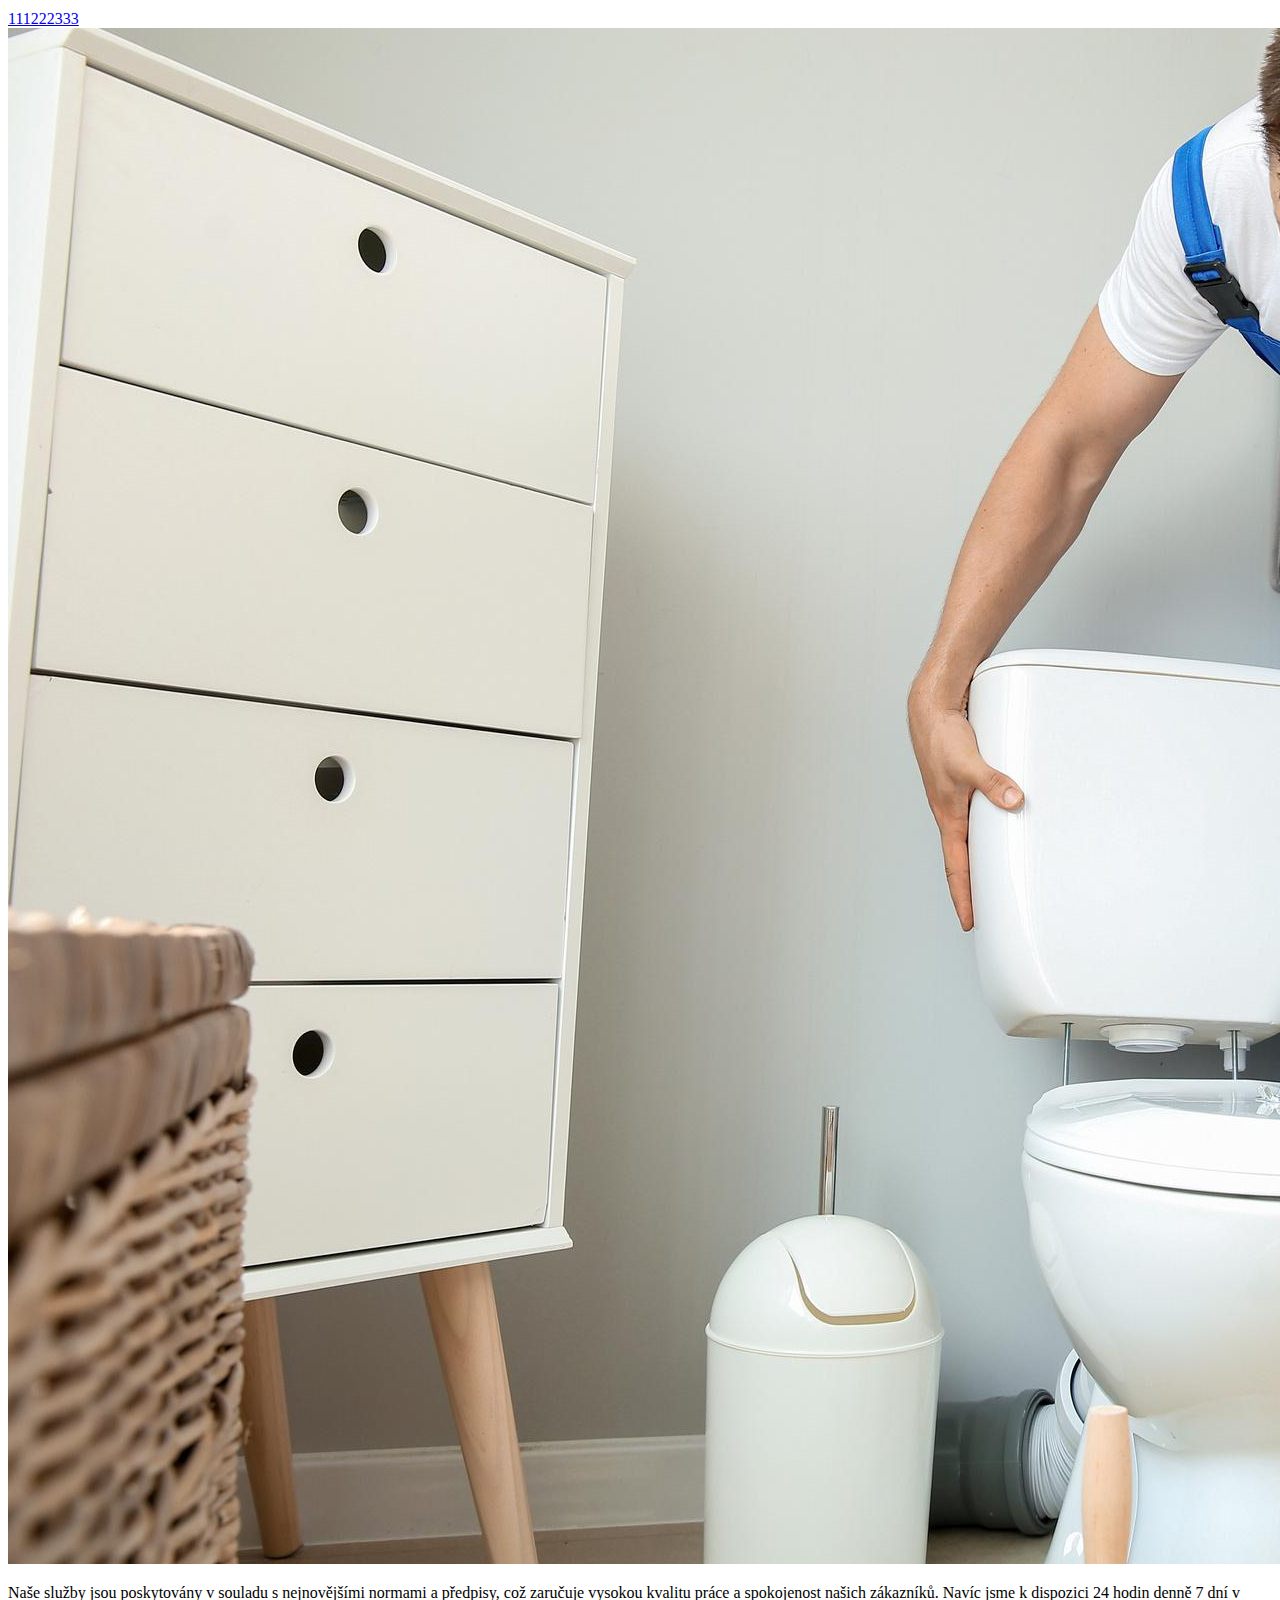
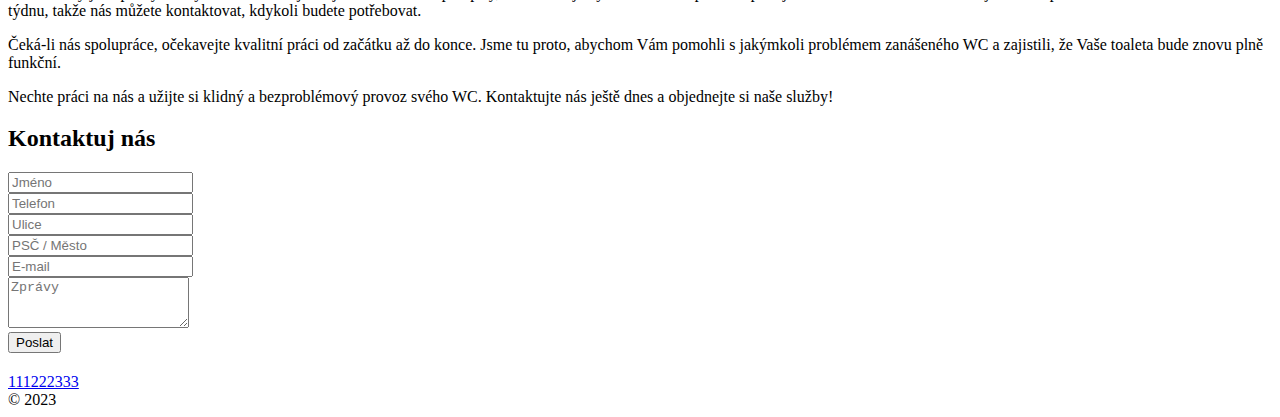
==== commit 3c79b317: "add section forms" ====
--- a/src/index.html
+++ b/src/index.html
@@ -129,6 +129,49 @@
             </div>
         </div>
     </section>
+    <section class='forms'>
+       <div class='forms__wrapper'>
+          <div class='container-fluid'>
+             <div class='row'>
+                <div class='col-12 containerP0'>
+                    <h2 class='forms__title'>Kontaktuj nás</h2>
+                   <div class='forms__box'>
+                      <form id='jq_form' class='mb-0 mt-3'>
+                         <div class='my-0'>
+                            <input class='form-control' placeholder='Jméno' name='jq_name' type='text'>
+                            <div id='jq_name' style='font-weight:700;font-size:15px;color:red;padding-top:2px;display:none'>Toto je požadované pole.</div>
+                         </div>
+                         <div class='my-4'>
+                            <input class='form-control' placeholder='Telefon' name='jq_phone' type='text'>
+                            <div id='jq_phone' style='font-weight:700;font-size:15px;color:red;padding-top:2px;display:none'>Toto je požadované pole.</div>
+                         </div>
+                         <div class='my-4'>
+                            <input class='form-control' placeholder='Ulice' name='jq_street' type='text'>
+                            <div id='jq_street' style='font-weight:700;font-size:15px;color:red;padding-top:2px;display:none'>Toto je požadované pole.</div>
+                         </div>
+                         <div class='my-4'>
+                            <input class='form-control' placeholder='PSČ / Město' name='jq_city' type='text'>
+                            <div id='jq_city' style='font-weight:700;font-size:15px;color:red;padding-top:2px;display:none'>Toto je požadované pole.</div>
+                         </div>
+                         <div class='my-4'>
+                            <input class='form-control' placeholder='E-mail' name='jq_email' type='text'>
+                            <div id='jq_email' style='font-weight:700;font-size:15px;color:red;padding-top:2px;display:none'>Toto je požadované pole.</div>
+                         </div>
+                         <div class='my-4'>
+                            <textarea rows='3' class='form-control' name='jq_text' placeholder='Zprávy'></textarea>
+                            <div id='jq_text' style='font-weight:700;font-size:15px;color:red;padding-top:2px;display:none'>Toto je požadované pole.</div>
+                         </div>
+                         <div>
+                            <input class='btn  text-uppercase fw-bold mb-0 px-3 py-2 forms__button' type='submit' id='jq_submit' value='Poslat'>
+                         </div>
+                         <div id='jq_success' style='display:none'>Díky za vaši zprávu. Byla odeslána.</div>
+                      </form>
+                   </div>
+                </div>
+             </div>
+          </div>
+       </div>
+    </section>
     <!-- Основное содержимое страницы -->
     <main class="main">
 
